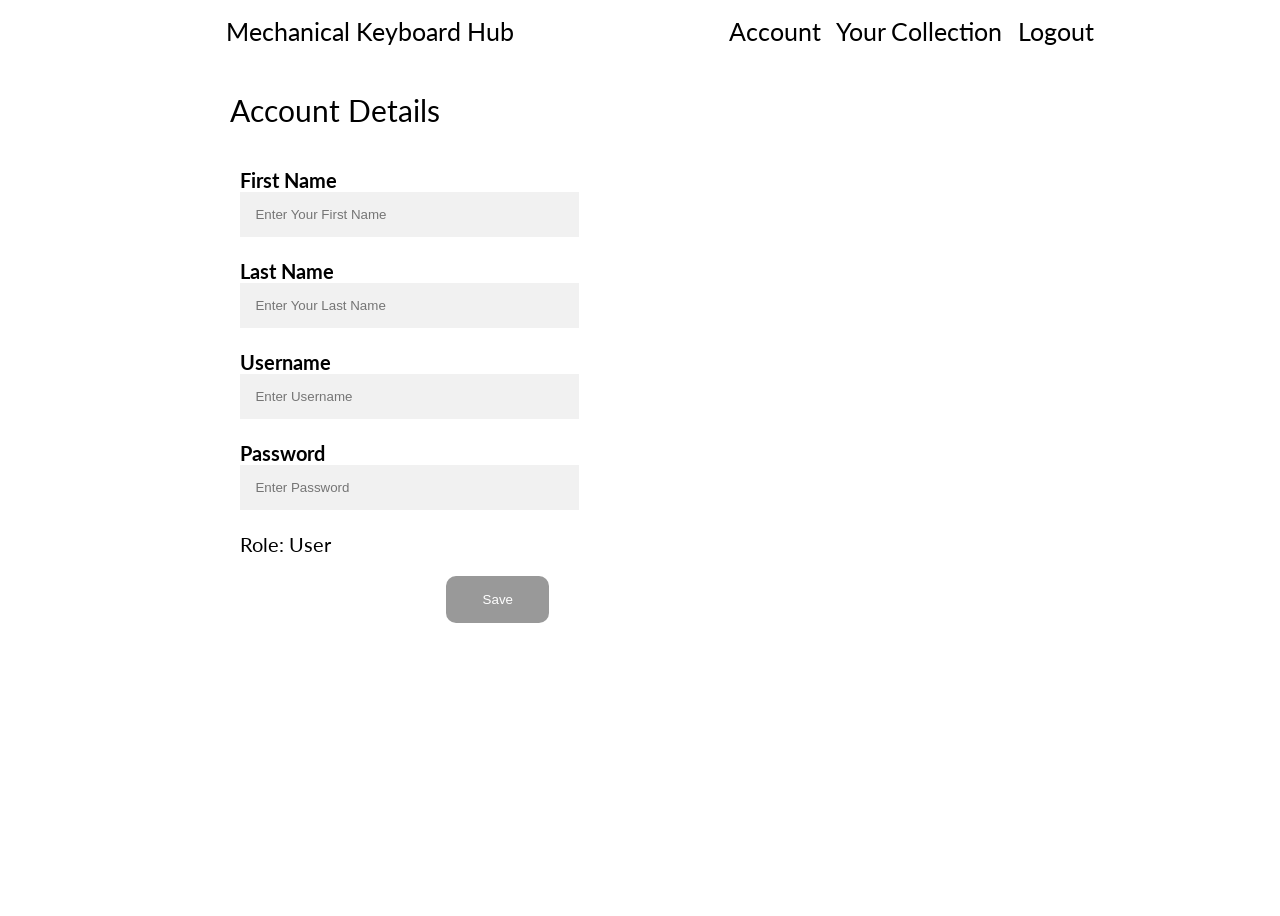
==== src/MechKeyboardBase.Web/wwwroot/page/account.html @ 691d532d "Added a paging class and also started coding some of the front end" ====
<!DOCTYPE html PUBLIC "-//W3C//DTD XHTML 1.0 Strict//EN" "http://www.w3.org/TR/xhtml1/DTD/xhtml1-strict.dtd">

<head>
    <meta charset="utf-8">
    <meta http-equiv="X-UA-Compatible" content="IE=edge">
    <title>Mechanical Keyboard Hub - Store your precious collection and show it off as a link</title>
    <meta name="description" content="Mechanical Keyboard Hub is a website that stores peoples mechanical keyboard collection
    and provides a link to share a detailed representation of their collection to their friends. Gone are the days of having to list out your keyboard specs">
    <meta name="keywords" content="mechanical keyboard, collection, social">
    <meta name="viewport" content="width=device-width, initial-scale=1">
    <link href="https://fonts.googleapis.com/css?family=Lato:300&display=swap" rel="stylesheet">
    <link rel="stylesheet" href="../css/style.css">
</head>

<body>
    <header>
            <ul class="menu">
                <li class="menu__left">
                    <a href="userauthenticated.html">Mechanical Keyboard Hub</a>
                </li>
                <li class="menu__right">
                    <a href="account.html">Account</a>
                    <a href="userprofile.html">Your Collection</a>
                    <button id="logout">Logout</button>
                </li>
            </ul>
    </header>

    <div class="row1">
        <div id="row1__title">
            <p>Account Details</p>
        </div>
    </div>

    <div class="formwrapper">
        <form class="form__accountdetails">
            <label for="First Name"><b>First Name</b></label>
            <input type="text" placeholder="Enter Your First Name" name="username" required>

            <label for="Last Name"><b>Last Name</b></label>
            <input type="text" placeholder="Enter Your Last Name" name="username" required>

            <label for="Username"><b>Username</b></label>
            <input type="text" placeholder="Enter Username" name="username" required>

            <label for="psw"><b>Password</b></label>
            <input type="password" placeholder="Enter Password" name="psw" required>
            
            <div id="usertype"><p>Role: User</p></div>

            <div id="form__savebtn">
                <button type="submit" class="btn" id="saveaccount">Save</button>
            </div>
        </form>
    </div>




    <script async src="js/login.js"></script>
    <script defer src="js/login.js"></script>
</body>

</html>
---- src/MechKeyboardBase.Web/wwwroot/css/style.css ----
html, body {
  margin: 0;
  height: 100%;
}

/**Header**/

.menu {
    display: flex;
    justify-content: space-between;
}

.menu__left, .menu__right{
    display: inline;
    font-family: 'Lato', sans-serif;
    font-size: 25px;
    color: black;
  }

  .menu__left {
    margin-left: 15%;
  }

  .menu__right {
    margin-right: 15%;
  }
  
  .menu__left a, .menu__right a, .menu__right #login {
    text-decoration: none;
  }

  .menu__left a, .menu__right a {
    color: black;
    margin-right: 10px;
  }

  #login, #logout {
    background: none;
    border: none;
    padding: 0;
    cursor: pointer;
    font-family: 'Lato', sans-serif;
    font-size: 25px;

  }


/*Modal Wrapper*/

#modal__container {
    display: none; 
    position: fixed; 
    z-index: 1; 
    left: 0;
    top: 0;
    width: 100%; 
    height: 100%; 
    overflow: auto; 
    background-color: rgb(0,0,0); 
    background-color: rgba(0,0,0,0.4); 
    padding-top: 60px;
}


/*Pop Up Form*/

.form__login{
    display: none;
  }

  .form__signup {
    display: none;
  }

  .form__addkeyboard {
    display: none;
  }


  .form__login, .form__signup, .form__addkeyboard {
    position: fixed;
    bottom: 0;
    right: 0;
    border: 3px solid #f1f1f1;
    z-index: 9;
    height: 100%;
    width: 25%;
    font-family: 'Lato', sans-serif;
  }
  

  #form__title {
  font-size: 30px;
  text-align: center;
}

  .form__container {
    height: 100%;
    bottom: 0;
    padding: 10px;
    background-color: white;
    
  }

  .form__container input[type=text], .form__container input[type=password] {
    width: 90%;
    padding: 15px;
    margin: 0px 0 22px 0;
    border: none;
    background: #f1f1f1;
  }

  .form__container input[type=text]:focus, .form__container input[type=password]:focus {
    background-color: #ddd;
    outline: none;
  }


  #container__submitbtn {
    text-align: center;
  }


  .form__container #container__submitbtn .btn {
    background-color: #4CAF50;
    color: white;
    padding: 16px 20px;
    border: none;
    cursor: pointer;
    width: 40%;
    margin-bottom:10px;
    opacity: 0.8;
  }


  .form__container .btn:hover, .open-button:hover {
    opacity: 1;
  }


.container__closebtn {
  text-align: right;
  margin-bottom: 5%;
  
}

  .form__close {
    background: none;
    border: none;
    padding: 0;
    cursor: pointer;
    font-family: 'Lato', sans-serif;
    font-size: 40px;
    color: red;
  }

#form__signupbtn {
    text-align: center;
  }

 #signuplink, #loginlink {
    background: none;
    border: none;
    padding: 0;
    cursor: pointer;
    font-family: 'Lato', sans-serif;
    font-size: 15px;
    margin-top: 1%;
  }



  /*Account Form*/


  .form__accountdetails {
    height: 100%;
    bottom: 0;
    padding: 10px;
    background-color: white;
    margin-left: 18%;
    font-family: 'Lato', sans-serif;
    font-size: 20px;
  }

  .form__accountdetails input[type=text], .form__accountdetails input[type=password] {
    width: 30%;
    padding: 15px;
    margin: 0px 0 22px 0;
    border: none;
    background: #f1f1f1;
    display: block;
    
  }

  .form__accountdetails input[type=text]:focus, .form__accountdetails input[type=password]:focus {
    background-color: #ddd;
    outline: none;
  }

  #saveaccount {
    margin-left: 20%;
    background-color: gray;
    color: white;
    padding: 16px 20px;
    border: none;
    cursor: pointer;
    width: 10%;
    margin-bottom:10px;
    opacity: 0.8;
    border-radius: 10px;
  }


  /*Row 1*/

  .row1 {
    display: flex;  
    justify-content: space-between;
  }

#row1__title {
  margin-left: 18%;
  font-family: 'Lato', sans-serif;
  font-size: 30px;
}

.row1__function {
  display: flex;
  justify-content: space-between;
  margin-right: 20%;
}

.row1__function #searchbar {
    font-family: 'Lato', sans-serif;
    font-size: 20px;
    margin-top: 5%;
    border-radius: 5px;
    height: 50%;
    
}

#addbtn {
  background-color: gray;
  color: white;
  margin-left: 50%;
  border-radius: 50%;
  height: 30px;
  width: 50px;
  font-family: 'Lato', sans-serif;
  font-size: 20px;
  margin-top: 5%;
  display: inline-block;
}


/*Row 2-3*/

.row2, .row3 {
    display: flex;
    justify-content: space-between;
    margin-top: 3%;
}

#row2__leftkeyboard, #row3__leftkeyboard {
    margin-left: 20%;
}

#row2__rightkeyboard, #row3__rightkeyboard {
    margin-right: 20%;
    
}


#row2__leftimage, #row2__rightimage, #row3__leftimage, #row3__rightimage {
  position: relative;
  height: 300px;
  width: 500px;
}

#row2__leftdescription, #row2__rightdescription, #row3__leftdescription, #row3__rightdescription {
  position: absolute;
  top: 18%;
  left: 25%;
  visibility: hidden;
  opacity: 0;
  font-family: 'Lato', sans-serif;
  font-size: 15px;
  background: transparent;
  color: white;
  pointer-events: none;
}


#row2__leftkeyboard:hover #row2__leftdescription {
  visibility: visible;
  opacity: 1;
}

#row2__rightkeyboard:hover #row2__rightdescription {
  visibility: visible;
  opacity: 1;
}

#row3__leftkeyboard:hover #row3__leftdescription {
  visibility: visible;
  opacity: 1;
}

#row3__rightkeyboard:hover #row3__rightdescription {
  visibility: visible;
  opacity: 1;
}

img:hover {
  -webkit-filter: blur(4px);
  filter: blur(4px);
}

.rounded-corners {
    border-radius: 20px;
}
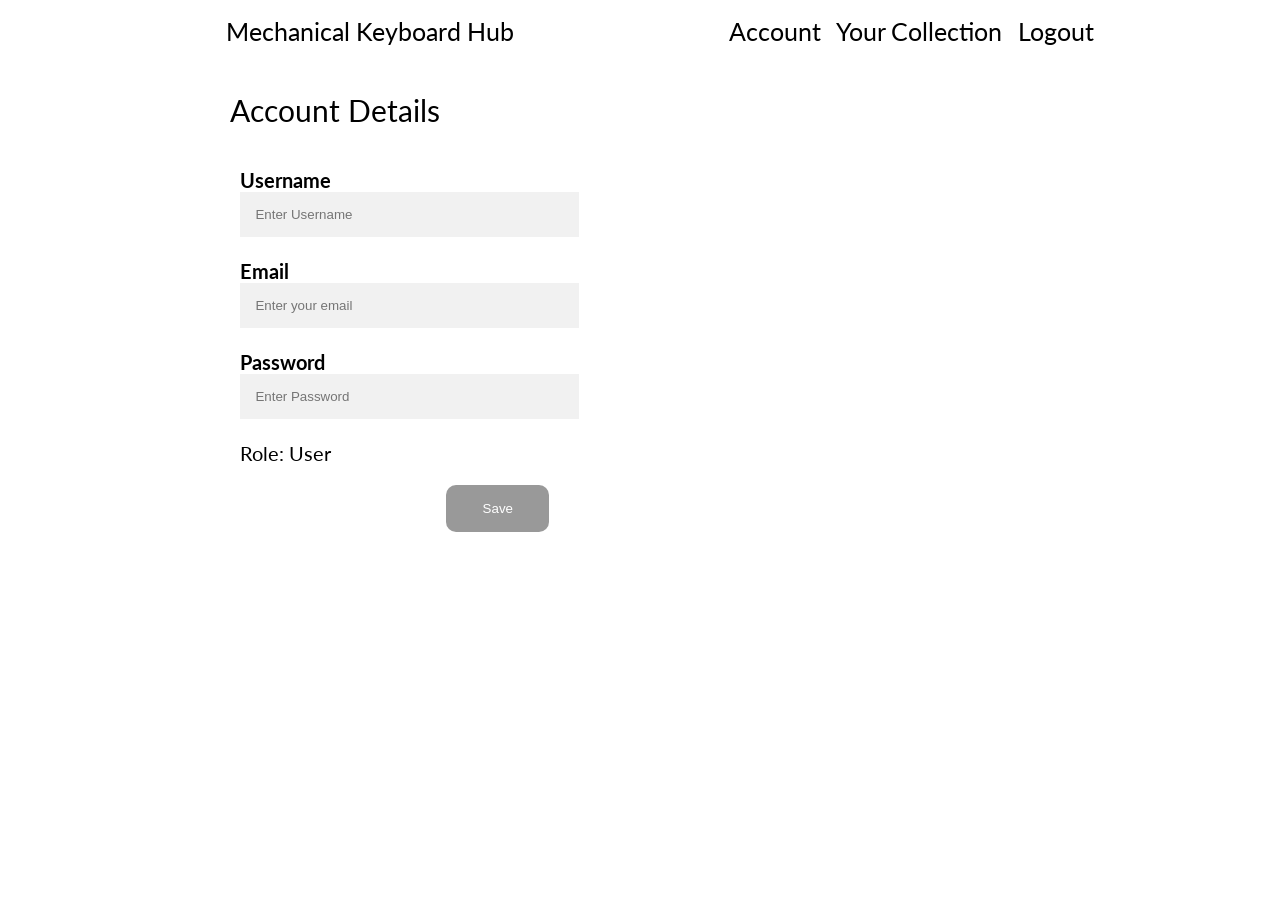
==== commit b48a9f74: "Session state properly working - adding keyboards working - your collection now working - the keyboa" ====
--- a/src/MechKeyboardBase.Web/wwwroot/page/account.html
+++ b/src/MechKeyboardBase.Web/wwwroot/page/account.html
@@ -16,7 +16,7 @@
     <header>
             <ul class="menu">
                 <li class="menu__left">
-                    <a href="userauthenticated.html">Mechanical Keyboard Hub</a>
+                    <a href="../index.html">Mechanical Keyboard Hub</a>
                 </li>
                 <li class="menu__right">
                     <a href="account.html">Account</a>
@@ -34,14 +34,11 @@
 
     <div class="formwrapper">
         <form class="form__accountdetails">
-            <label for="First Name"><b>First Name</b></label>
-            <input type="text" placeholder="Enter Your First Name" name="username" required>
-
-            <label for="Last Name"><b>Last Name</b></label>
-            <input type="text" placeholder="Enter Your Last Name" name="username" required>
-
             <label for="Username"><b>Username</b></label>
             <input type="text" placeholder="Enter Username" name="username" required>
+
+            <label for="Email"><b>Email</b></label>
+            <input type="text" placeholder="Enter your email" name="email" required>
 
             <label for="psw"><b>Password</b></label>
             <input type="password" placeholder="Enter Password" name="psw" required>
--- a/src/MechKeyboardBase.Web/wwwroot/css/style.css
+++ b/src/MechKeyboardBase.Web/wwwroot/css/style.css
@@ -121,18 +121,6 @@
   }
 
 
-  .form__container #container__submitbtn .btn {
-    background-color: #4CAF50;
-    color: white;
-    padding: 16px 20px;
-    border: none;
-    cursor: pointer;
-    width: 40%;
-    margin-bottom:10px;
-    opacity: 0.8;
-  }
-
-
   .form__container .btn:hover, .open-button:hover {
     opacity: 1;
   }
@@ -154,11 +142,7 @@
     color: red;
   }
 
-#form__signupbtn {
-    text-align: center;
-  }
-
- #signuplink, #loginlink {
+#loginlink {
     background: none;
     border: none;
     padding: 0;
@@ -173,7 +157,7 @@
   /*Account Form*/
 
 
-  .form__accountdetails {
+  .form__accountdetails, #form__login {
     height: 100%;
     bottom: 0;
     padding: 10px;
@@ -183,7 +167,8 @@
     font-size: 20px;
   }
 
-  .form__accountdetails input[type=text], .form__accountdetails input[type=password] {
+  .form__accountdetails input[type=text], .form__accountdetails input[type=password], #form__login input[type=text],
+  #form__login input[type=password] {
     width: 30%;
     padding: 15px;
     margin: 0px 0 22px 0;
@@ -193,12 +178,13 @@
     
   }
 
-  .form__accountdetails input[type=text]:focus, .form__accountdetails input[type=password]:focus {
+  .form__accountdetails input[type=text]:focus, .form__accountdetails input[type=password]:focus, #form__login input[type=text]:focus,
+  #form__login input[type=password]:focus {
     background-color: #ddd;
     outline: none;
   }
 
-  #saveaccount {
+  #saveaccount, #loginbtn, #registerbtn {
     margin-left: 20%;
     background-color: gray;
     color: white;
@@ -210,6 +196,16 @@
     opacity: 0.8;
     border-radius: 10px;
   }
+
+#signuplink, #loginlink {
+    cursor: pointer;
+    font-family: 'Lato', sans-serif;
+    font-size: 15px;
+    margin-top: 1%;
+    background: none;
+    border: none;
+}
+  
 
 
   /*Row 1*/
@@ -278,10 +274,10 @@
   width: 500px;
 }
 
-#row2__leftdescription, #row2__rightdescription, #row3__leftdescription, #row3__rightdescription {
+#row2__leftdescription {
   position: absolute;
   top: 18%;
-  left: 25%;
+  left: 24%;
   visibility: hidden;
   opacity: 0;
   font-family: 'Lato', sans-serif;
@@ -290,6 +286,46 @@
   color: white;
   pointer-events: none;
 }
+
+#row2__rightdescription {
+  position: absolute;
+  top: 18%;
+  right: 40%;
+  visibility: hidden;
+  opacity: 0;
+  font-family: 'Lato', sans-serif;
+  font-size: 15px;
+  background: transparent;
+  color: white;
+  pointer-events: none;
+}
+
+#row3__leftdescription {
+  position: absolute;
+  bottom: 37%;
+  left: 24%;
+  visibility: hidden;
+  opacity: 0;
+  font-family: 'Lato', sans-serif;
+  font-size: 15px;
+  background: transparent;
+  color: white;
+  pointer-events: none;
+}
+
+#row3__rightdescription {
+  position: absolute;
+  bottom: 37%;
+  right: 40%;
+  visibility: hidden;
+  opacity: 0;
+  font-family: 'Lato', sans-serif;
+  font-size: 15px;
+  background: transparent;
+  color: white;
+  pointer-events: none;
+}
+
 
 
 #row2__leftkeyboard:hover #row2__leftdescription {
@@ -320,3 +356,26 @@
 .rounded-corners {
     border-radius: 20px;
 }
+
+
+.pagination-container {
+  display: flex;
+  justify-content: space-between;
+  margin-top: 5%;
+  margin-left: 70%;
+  margin-right: 25%;
+}
+
+.clickPageNumber {
+  background-color: lightgrey;
+  padding: 5px;
+  margin-left: 2px;
+  margin-right: 2px;
+}
+
+.clickPageNumber.active {
+  background-color: dodgerblue;
+	color: white;
+}
+
+.clickPageNumber:hover:not(.active) {background-color: #ddd;}
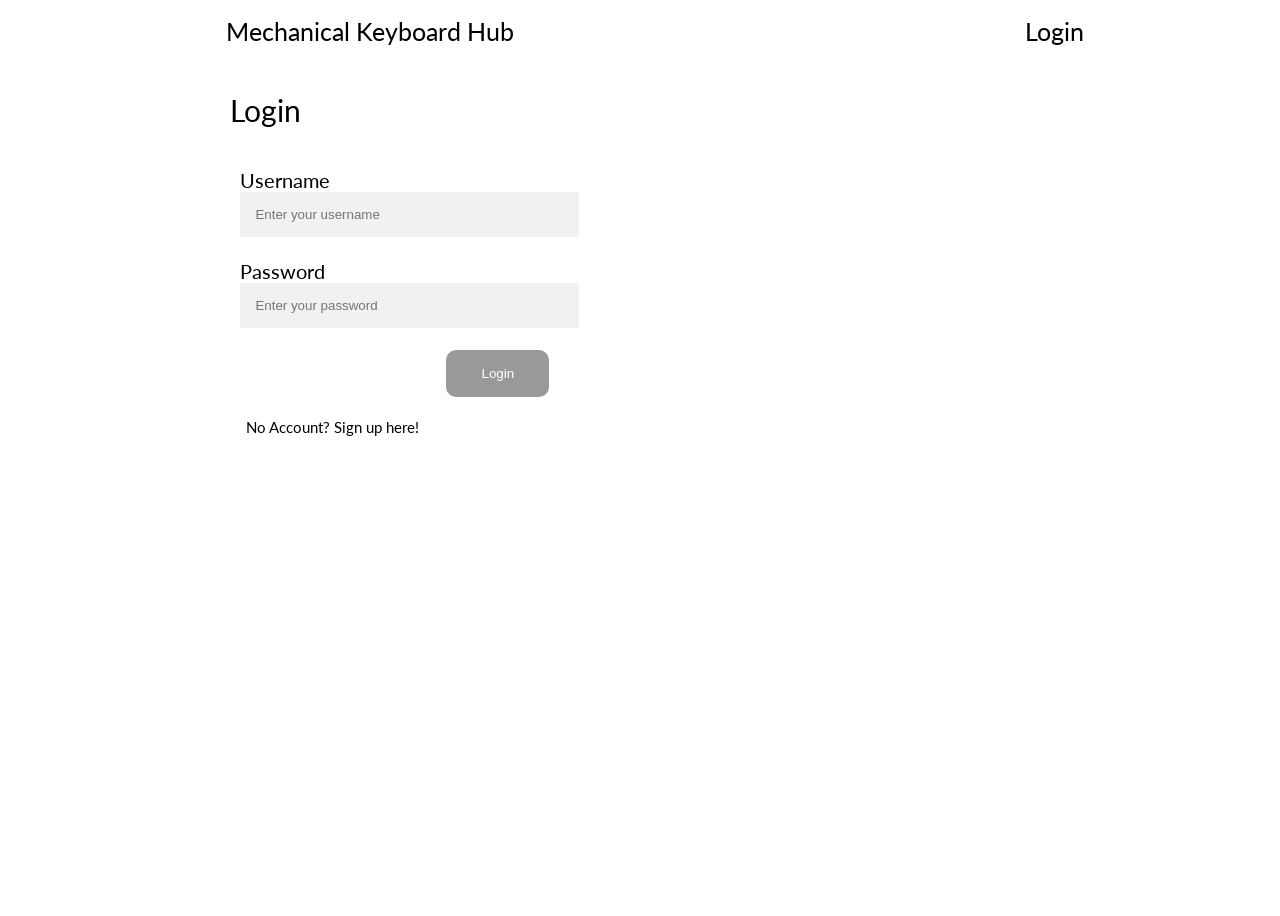
==== commit a34c7307: "Added user profile editing" ====
--- a/src/MechKeyboardBase.Web/wwwroot/page/account.html
+++ b/src/MechKeyboardBase.Web/wwwroot/page/account.html
@@ -46,7 +46,7 @@
             <div id="usertype"><p>Role: User</p></div>
 
             <div id="form__savebtn">
-                <button type="submit" class="btn" id="saveaccount">Save</button>
+                <button type="button" class="btn" id="saveaccount">Save</button>
             </div>
         </form>
     </div>
@@ -54,8 +54,8 @@
 
 
 
-    <script async src="js/login.js"></script>
-    <script defer src="js/login.js"></script>
+    <script async src="../js/account.js"></script>
+    <script defer src="../js/account.js"></script>
 </body>
 
 </html>
--- a/src/MechKeyboardBase.Web/wwwroot/css/style.css
+++ b/src/MechKeyboardBase.Web/wwwroot/css/style.css
@@ -205,8 +205,17 @@
     background: none;
     border: none;
 }
+
+
+
+#savekeyboardbtn {
+  visibility: hidden;
+}
+
+#editkeyboardbtn {
+  visibility: hidden;
+}
   
-
 
   /*Row 1*/
 
